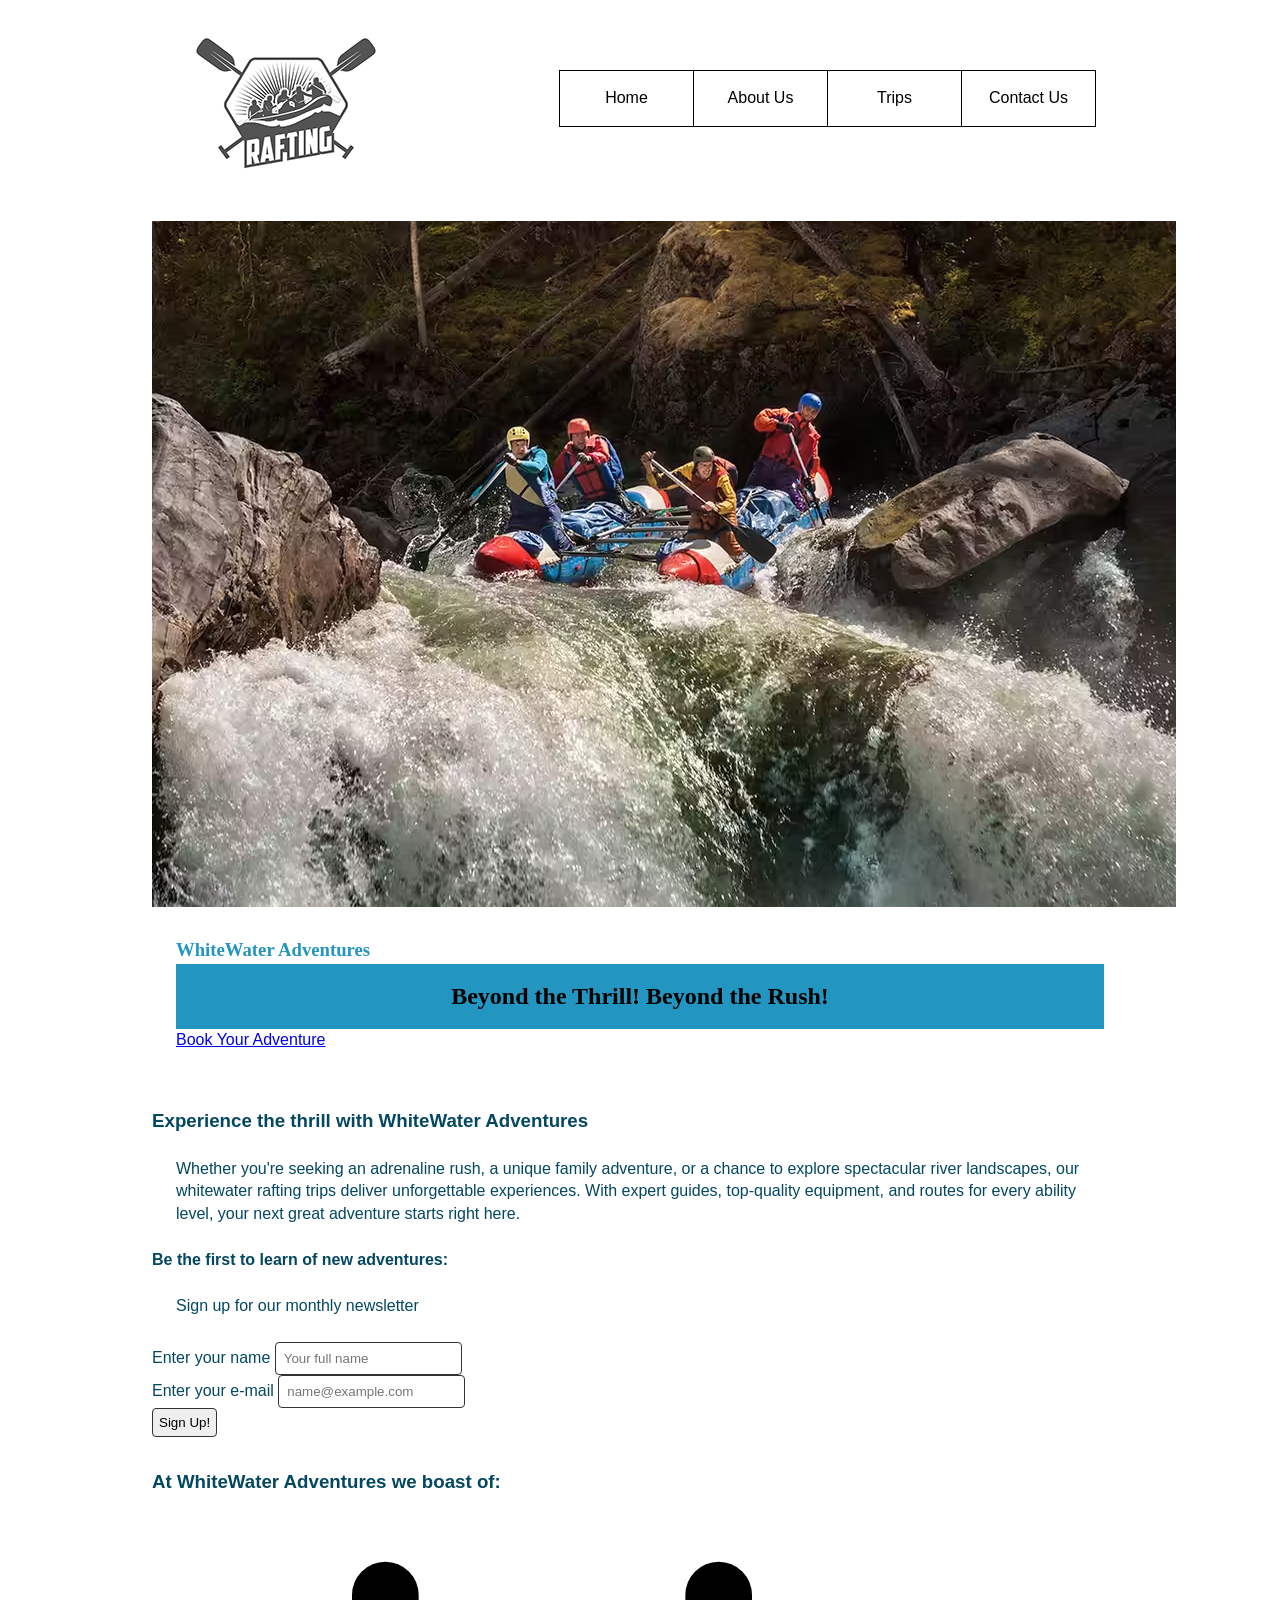
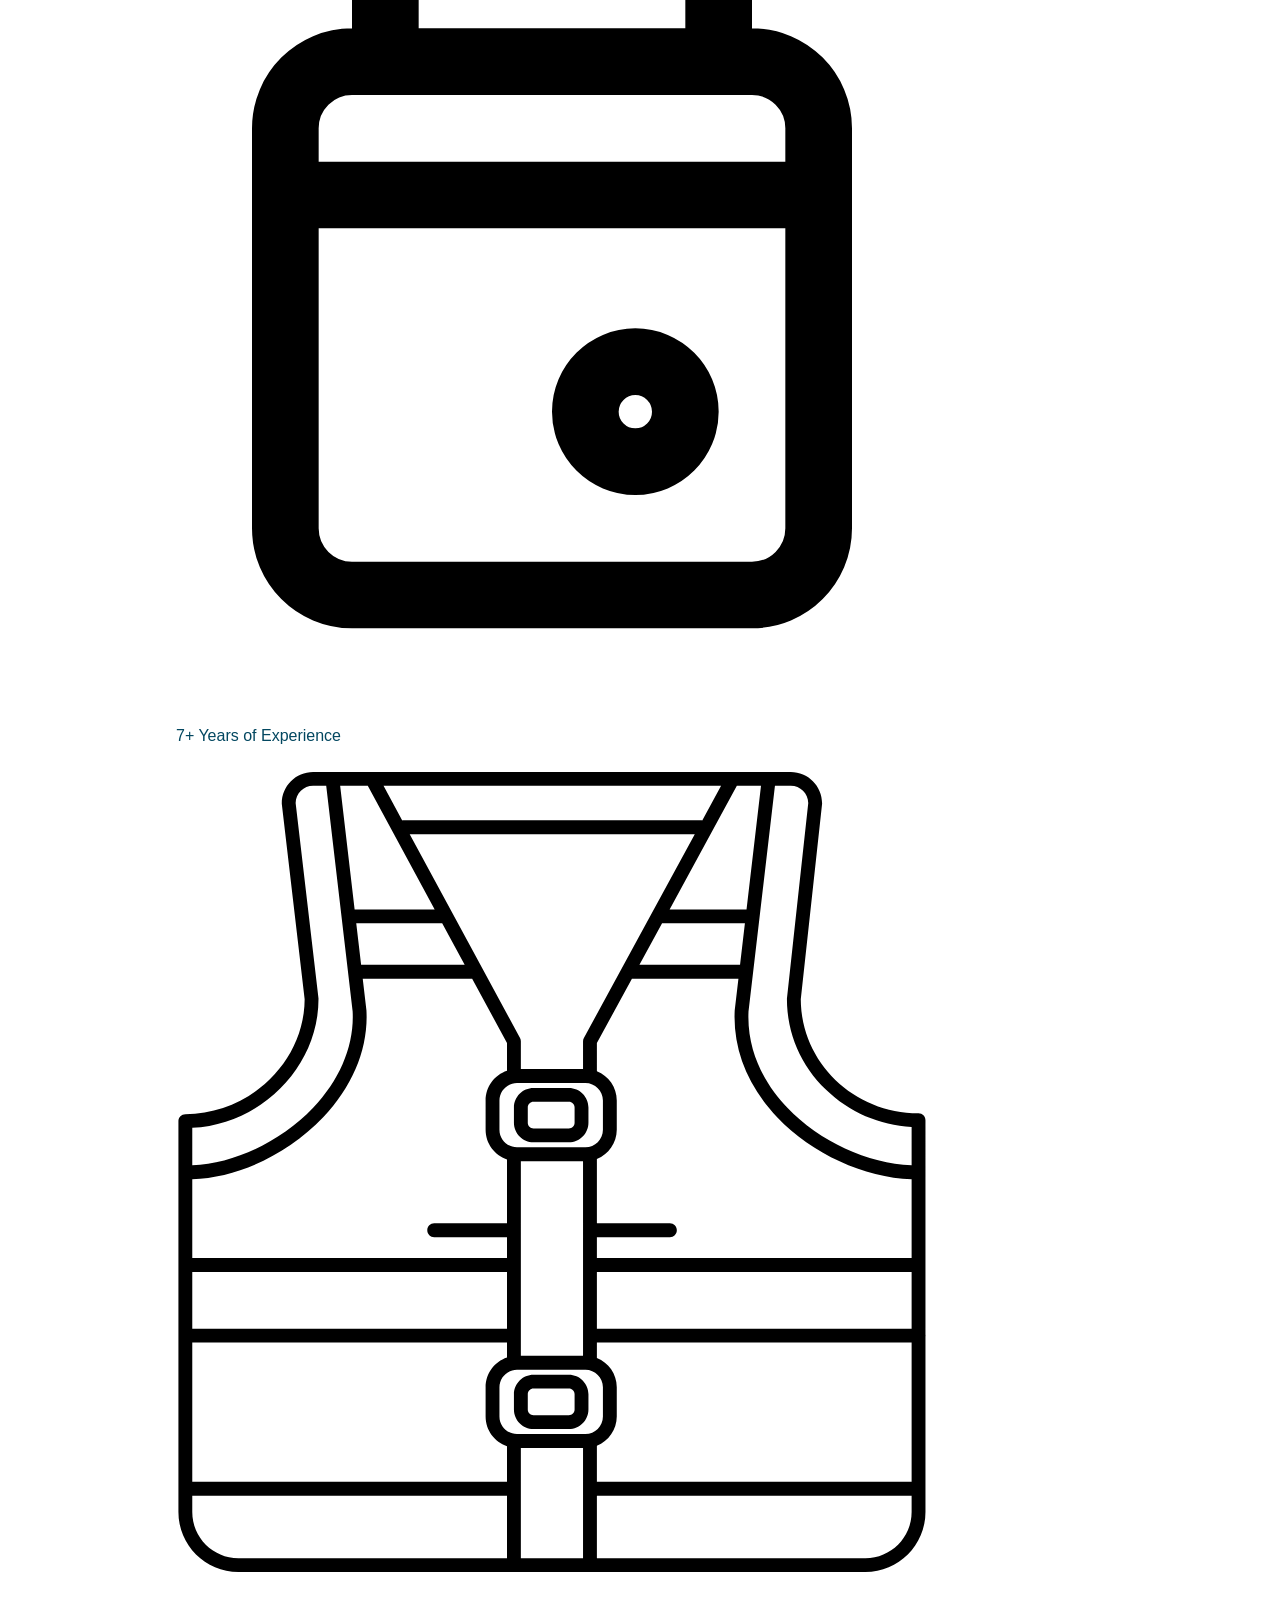
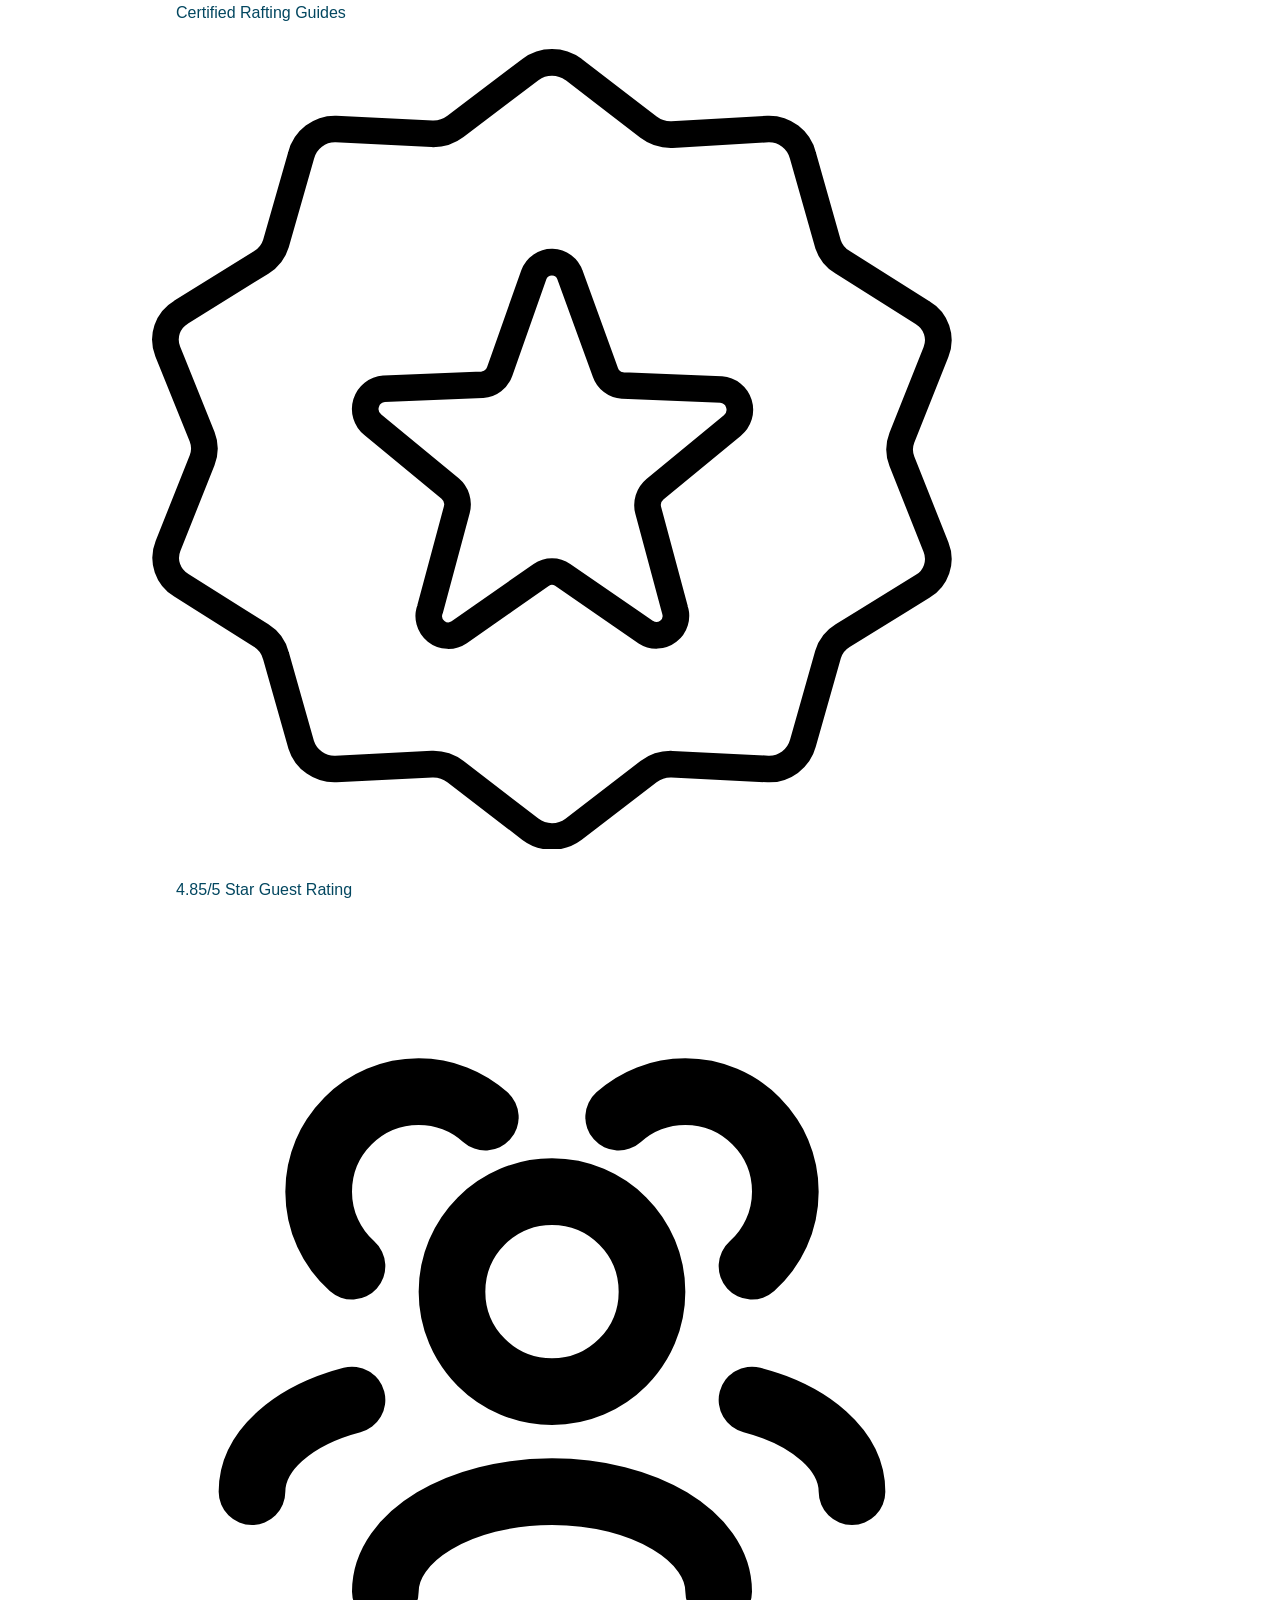
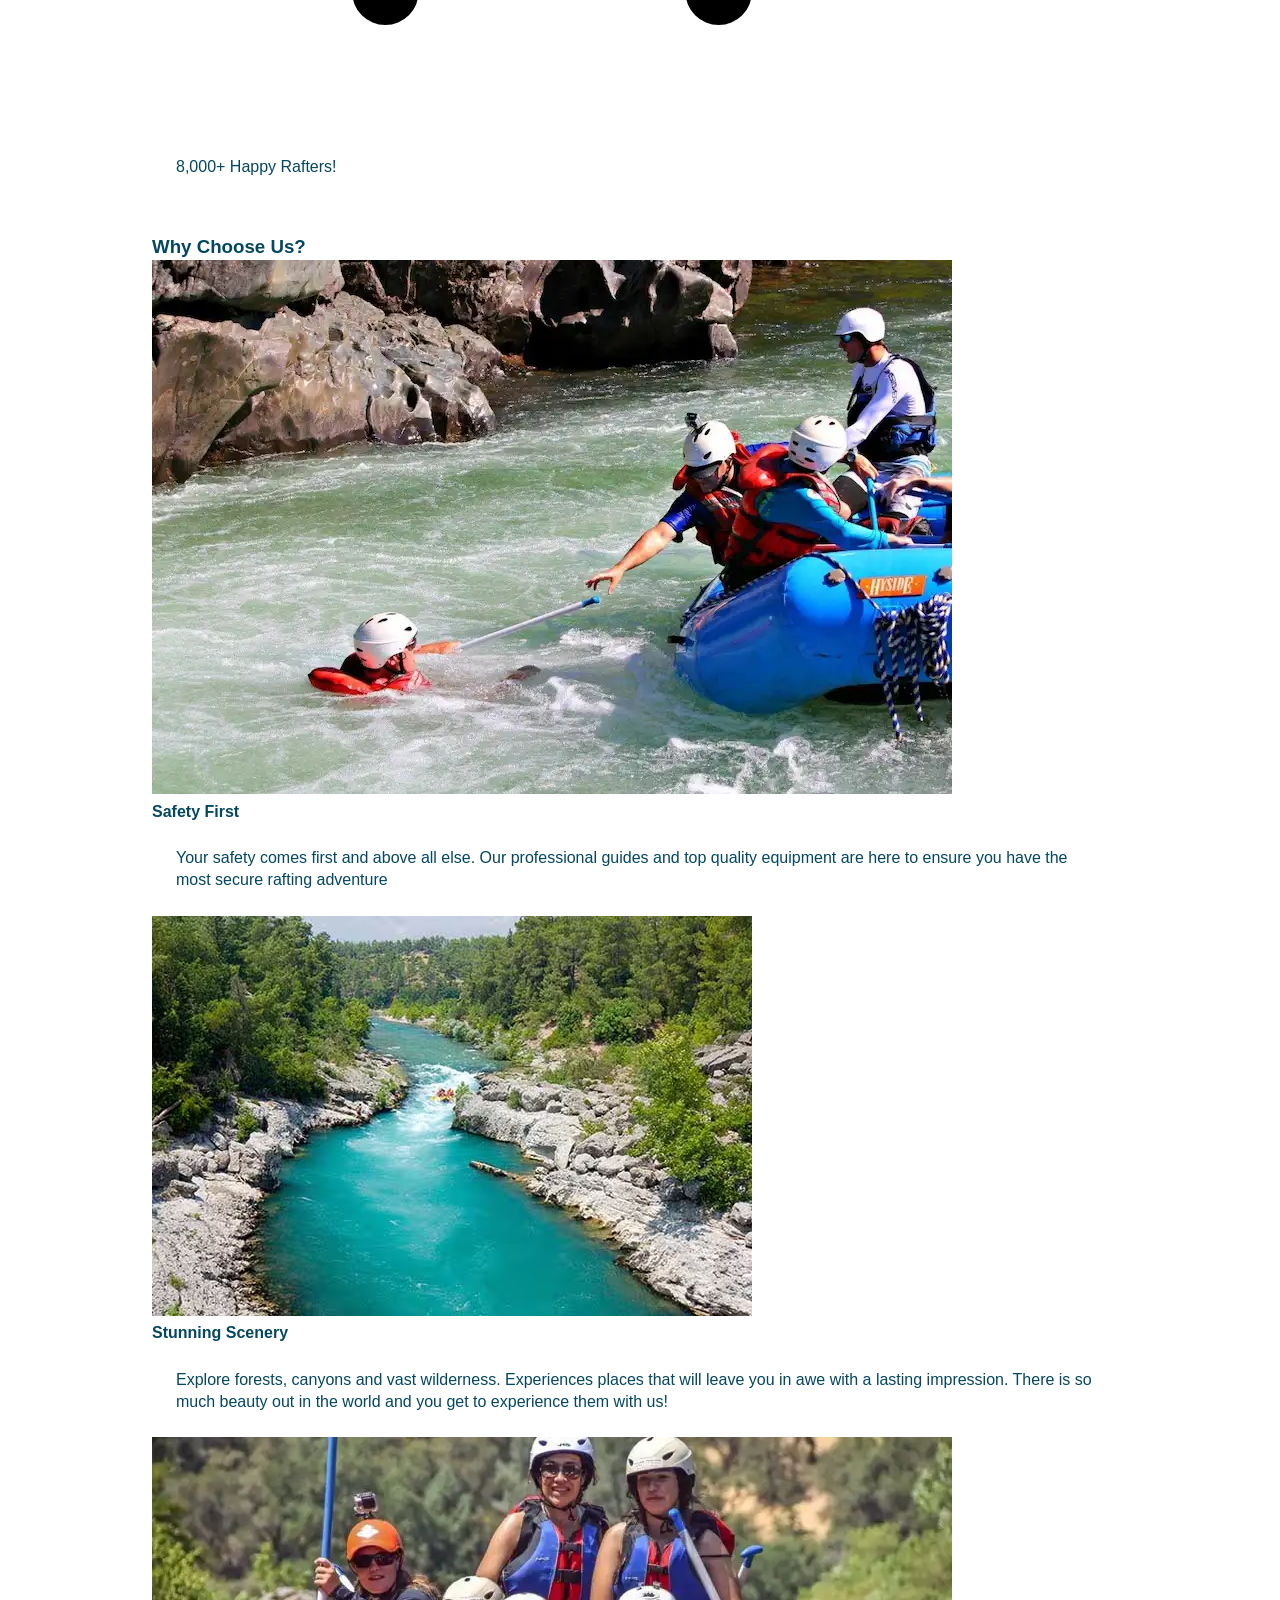
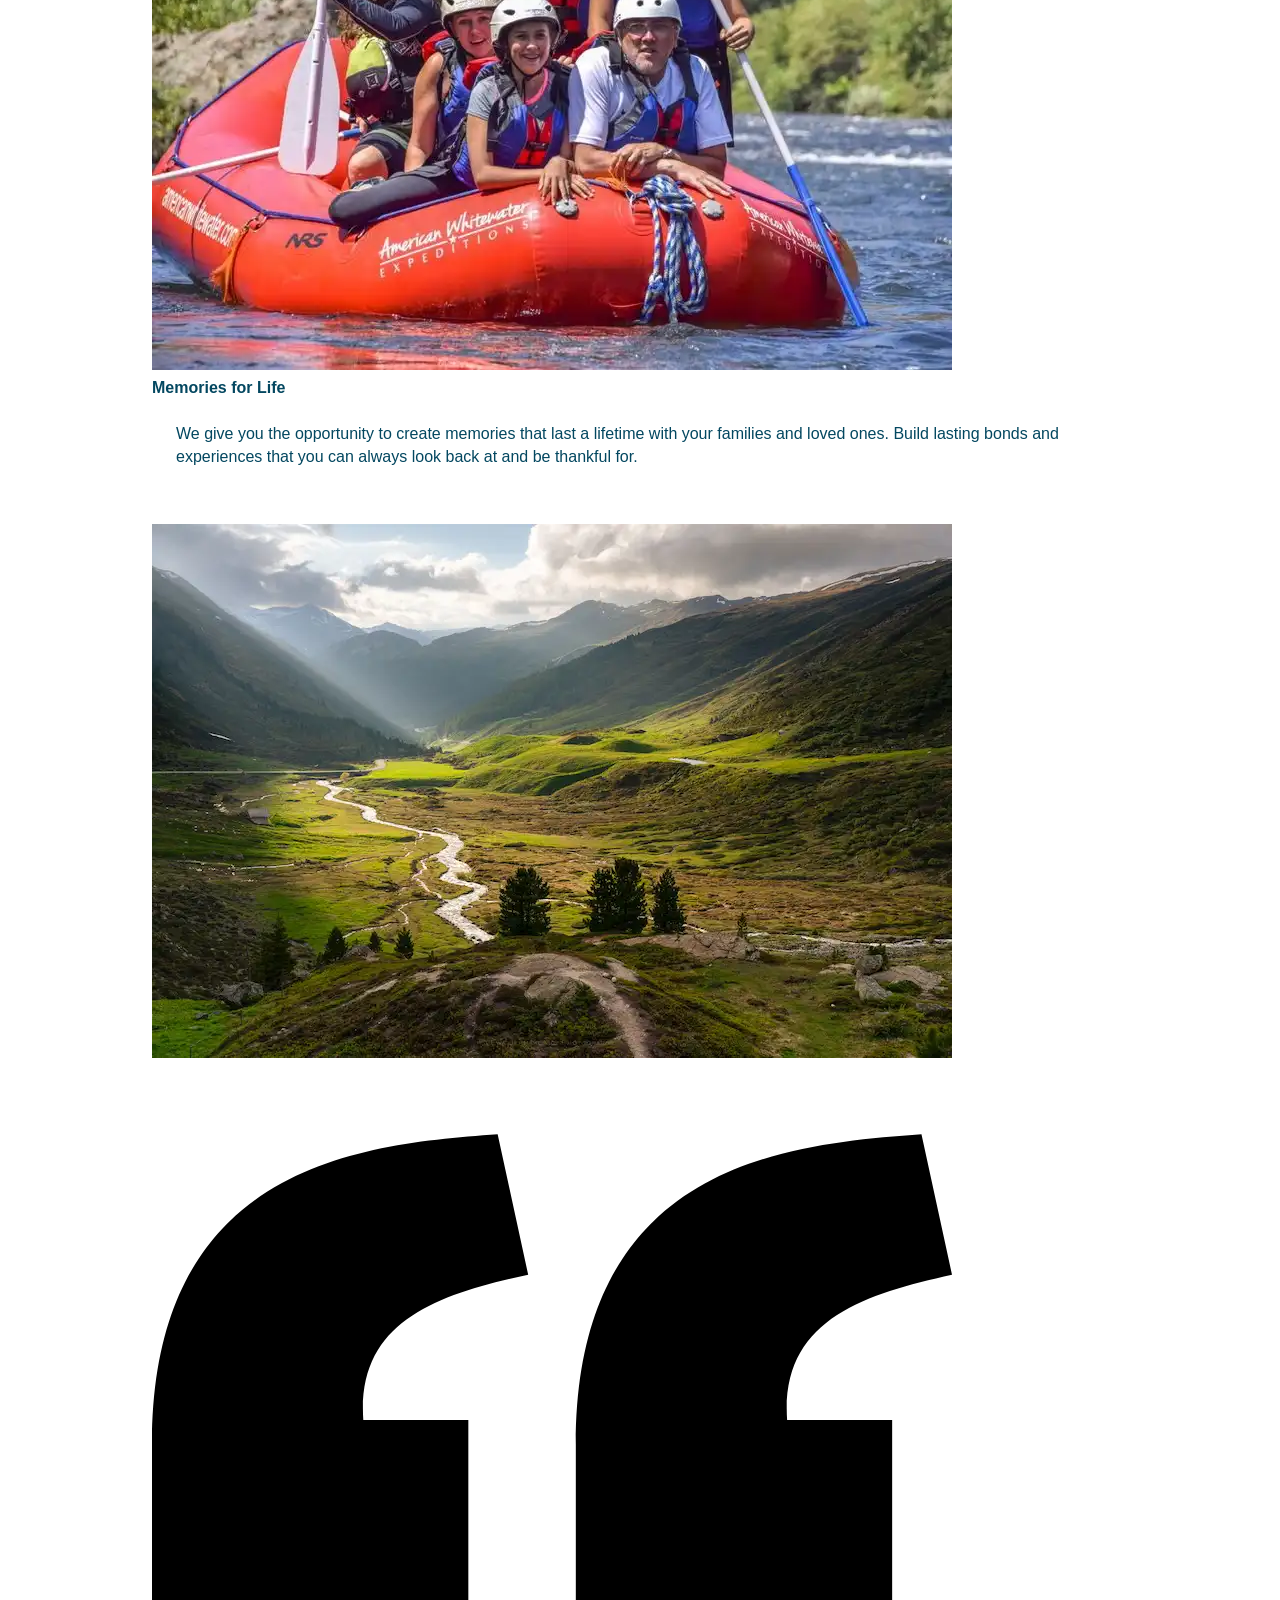
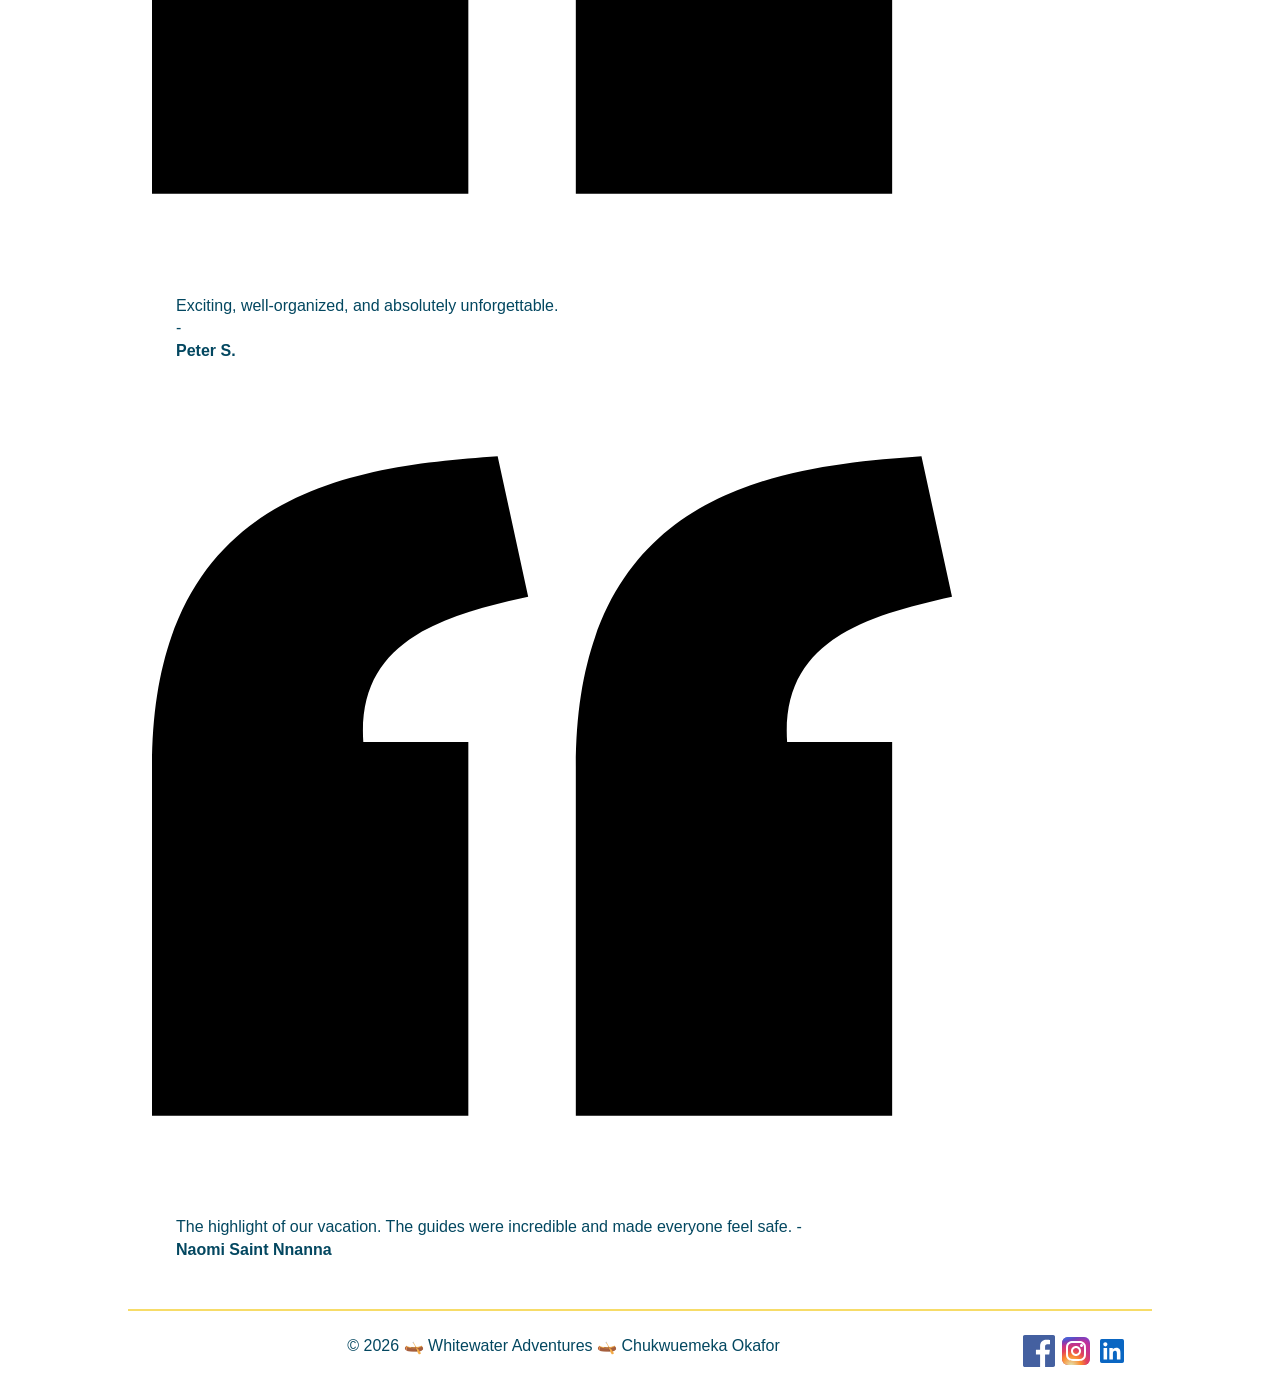
==== wwr/index.html @ 73c64090 "add initial HTML structure for WhiteWater Adventures homepage" ====
<!DOCTYPE html>
<html lang="en">

<head>
    <meta charset="UTF-8">
    <meta name="viewport" content="width=device-width, initial-scale=1.0">
    <title>Home - WhiteWater Adventures</title>
    <meta name="description"
      content="welcome to the official home page for WhiteWater Adventures. The home for thrilling white water trips and expeditions. Learn about us, our trips and contact us soon!">
    <meta name="author" content="Chukwuemeka Tom Okafor">
    <link rel="stylesheet" href="styles/rafting.css">
</head>

<body>
    <header>
        <img src="images/rafting-logo.png" alt="This is the rafting site logo">
        <nav>
            <ul>
                <li><a href="index.html">Home</a>
                </li>
                <li><a href="about.html">About Us</a>
                </li>
                <li><a href="trips.html">Trips</a>
                </li>
                <li><a href="contact.html">Contact Us</a>
                </li>
            </ul>
        </nav>
    </header>
    <main>
        <section class="homepage-hero">
            <img src="images/rafting-hero-image.avif"
              alt="white water rafting image with active participants paddling through active waves">
            <article>
                <h1>WhiteWater Adventures</h1>
                <h2>Beyond the Thrill! Beyond the Rush!</h2>
                <a href="contact.html">Book Your Adventure</a>
            </article>
        </section>
        <section class="intro-content">
            <h3>Experience the thrill with WhiteWater Adventures</h3>
            <p>Whether you're seeking an adrenaline rush, a unique family adventure, or a chance to
                explore
                spectacular river landscapes, our whitewater rafting trips deliver unforgettable
                experiences. With
                expert guides, top-quality equipment, and routes for every ability level, your next
                great adventure
                starts right here.
            </p>
            <h4>Be the first to learn of new adventures:</h4>
            <form class="newsletter-form">
                <p>Sign up for our monthly newsletter</p>
                <div>
                    <label for="name">Enter your name</label>
                    <input type="text" id="name" name="name" placeholder="Your full name" required>
                </div>
                <div>
                    <label for="email">Enter your e-mail</label>
                    <input type="email" name="email" id="email" placeholder="name@example.com"
                      required>
                </div>
                <button type="submit">Sign Up!</button>
            </form>
        </section>
        <section class="credentials">
            <h3>At WhiteWater Adventures we boast of:</h3>
            <div>
                <div>
                    <img src="images/calendar-event-svgrepo-com.svg" alt="calendar event icon">
                    <p>7+ Years of Experience</p>
                </div>
                <div>
                    <img src="images/safety-vesty-svgrepo-com.svg" alt="safety vest icon">
                    <p>Certified Rafting Guides</p>
                </div>
                <div>
                    <img src="images/award-badge-favorite-rating-reward-star-svgrepo-com.svg"
                      alt="award badge icon">
                    <p>4.85/5 Star Guest Rating</p>
                </div>
                <div>
                    <img src="images/users-group-svgrepo-com.svg" alt="users group icon">
                    <p>8,000+ Happy Rafters!</p>
                </div>
            </div>
        </section>
        <section class="choice-pitch">
            <h3>Why Choose Us?</h3>
            <div>
                <figure>
                    <img src="images/whitewater-safety.webp"
                      alt="whitewater rafter being safely pulled from the water">
                    <figcaption>
                        <h4>Safety First</h4>
                        <p>Your safety comes first and above all else. Our professional guides and
                            top quality equipment are here to ensure you have the most secure
                            rafting adventure</p>
                    </figcaption>
                </figure>
                <figure>
                    <img src="images/scenic-whitewater-image.avif"
                      alt="scenic view of a beautiful river with surrounding vegetation and formations">
                    <figcaption>
                        <h4>Stunning Scenery</h4>
                        <p>Explore forests, canyons and vast wilderness. Experiences places that
                            will leave you in awe with a lasting impression. There is so much beauty
                            out in the world and you get to experience them with us!</p>
                    </figcaption>
                </figure>
                <figure class="figure-three">
                    <img src="images/whitewater-group.webp"
                      alt="group image showing happy whitewater adventurers">
                    <figcaption>
                        <h4>Memories for Life</h4>
                        <p>We give you the opportunity to create memories that last a lifetime with
                            your families and loved ones. Build lasting bonds and experiences that
                            you can always look back at and be thankful for.</p>
                    </figcaption>
                </figure>
            </div>
        </section>
        <section class="testimonials">
            <img src="images/scenic-view.webp"
              alt="scenic view of a beautiful landscape with a valley">
            <div class="testimonial-one">
                <img src="images/quotes-svgrepo-com.svg" alt="quotes icon">
                <p>Exciting, well-organized, and absolutely unforgettable. <br> - <br><strong>Peter
                        S.</strong></p>
            </div>
            <div class="testimonial-two">
                <img src="images/quotes-svgrepo-com.svg" alt="quotes icon">
                <p>The highlight of our vacation. The guides were incredible and made everyone feel
                    safe. - <br><strong>Naomi Saint Nnanna</strong></p>
            </div>
        </section>
    </main>
    <footer>
        <p>&copy; 2026 🛶 Whitewater Adventures 🛶 Chukwuemeka Okafor</p>
        <nav class="socialmedia">
            <a href="www.facebook.com"><img src="images/facebook.svg" alt="our facebook page"></a>
            <a href="www.instagram.com"><img src="images/instagram.svg"
                  alt="our Instagram page"></a>
            <a href="www.linkedin.com"><img src="images/linkedin.svg" alt="our LinkedIn page"></a>
        </nav>
    </footer>
</body>

</html>
---- wwr/styles/rafting.css ----
:root {
    --primary-color: #2395c1;
    --secondary-color: #F7DC68;
    --accent-color-1: #F46C3F;
    --acent-color-2: #034760;
    --heading-font: Georgia, 'Times New Roman', Times, serif;
    --body-font: 'Gill Sans', 'Gill Sans MT', Calibri, 'Trebuchet MS', sans-serif
}

* {
    margin: 0;
    padding: 0;
    box-sizing: border-box;
}

body {
    font-family: var(--body-font);
    color: var(--acent-color-2);
    line-height: 1.4;
}

header,
main,
footer {
    max-width: 1024px;
    margin: 0 auto;
}

header {
    display: grid;
    grid-template-columns: .6fr 1fr;
    padding: 1rem 2rem 1rem 3.5rem;
    align-items: center;
    justify-content: center;
}

header nav ul {
    display: flex;
    justify-content: center;
    align-items: center;
    list-style-type: none;
}

header li {
    padding: 1rem;
    border: 1.5px solid rgb(0, 0, 0);
    flex: 1;
    text-align: center;
}

header li:not(:first-child) {
    border-left: 0;
}

header li a {
    text-decoration: none;
    color: #000;
    font-weight: 500;
}

h1,
h2 {
    font-family: var(--heading-font);
    color: var(--primary-color);
}

nav,
p,
section,
article {
    margin: 16px;
    padding: 8px;
}

.socialmedia a {
    text-decoration: none;
}

.hero {
    position: relative;
}

.hero img {
    display: block;
    width: 100%;
    height: auto;
}

.hero h1 {
    position: absolute;
    top: 10%;
    width: 100%;
    padding: 16px;
    text-align: center;
    opacity: 0.8;
    background-color: var(--primary-color);
    color: black;
    text-transform: uppercase;
}

.hero article {
    position: absolute;
    bottom: 5%;
    left: 0%;
    padding: 16px;
    background-color: var(--primary-color);
    opacity: 0.8;
    color: black;
}

.hero article img {
    float: right;
    width: 130px;
    border: 2px solid var(--accent-color-1);
    border-radius: 5px;
    box-shadow: 0px 8px 24px rgba(0, 0, 0, 0.5);

}

h2 {
    background-color: var(--primary-color);
    color: #000;
    padding: 16px;
    text-align: center;
}

footer a {
    display: inline-block;
}

footer a img {
    width: 32px;
}

footer {
    border-top: 2px solid var(--secondary-color);
    display: flex;
}

footer p {
    margin-inline: auto;
}

.history article {
    display: grid;
    grid-template-columns: repeat(3, 1fr);
    justify-content: center;
    align-items: center;
}

.history article img {
    width: 100%;
    height: auto;
}

.figures {
    display: grid;
    place-content: center;
    grid-template-columns: repeat(5, 1fr);
    gap: 3rem;
    margin-block: 1.5rem;
}

.figures img {
    width: 100%;
    height: auto;
    margin-bottom: 12px;
}

.figures figcaption {
    text-align: center;
}

.company-details {
    display: flex;
    flex-direction: column;
    align-items: center;
    text-align: center;
    gap: 8px;
    font-weight: 600;
    margin: 0;
    padding: 0;
}

.company-details h1 {
    color: var(--acent-color-2);
}

.company-details p {
    padding: 0;
    margin: 0;
}

.map-form {
    display: flex;
    gap: 3rem;
    padding: 0;
    margin-inline: 0;
}

.map-form iframe {
    border: 1.5px solid #949292;
    width: 400px;
    height: 340px;
}

.map-form form {
    display: flex;
    flex-direction: column;
    justify-content: space-between;
}

form .row {
    display: grid;
    grid-template-columns: 0.4fr 1fr;
    align-items: center;

    p {
        margin: 0;
        padding: 0;
    }
}

form .column {
    display: flex;
    flex-direction: column;
    gap: 2px;
}

form input,
form textarea {
    padding: 8px;
    border-radius: 4px;
    border: 1.5px solid #333
}

form .radio-block {
    display: flex;
    flex-direction: column;
    gap: 8px;
}

form textarea {
    resize: none;
}

form button {
    padding: 6px;
    border-radius: 4px;
    font-weight: 500;
    border: 1.5px solid #333;
}

.profiles {
    border: 1.5px solid #333;
    border-radius: 5px;
    padding: 1rem;
    margin-top: 2rem;
    margin-inline: 0;
}

.profiles > h2 {
    background-color: transparent;
    padding: 0;
    margin-bottom: 8px;
}

.profiles div {
    display: flex;
    justify-content: space-evenly;
}

.profiles figure {
    display: flex;
    flex-direction: column;
    align-items: center;
    gap: 4px;
}

.profiles figure img {
    width: 200px;
    height: auto;
    border: 1.5px solid #9492923f;
}

.profiles figure figcaption {
    display: flex;
    flex-direction: column;
    text-align: center;
}
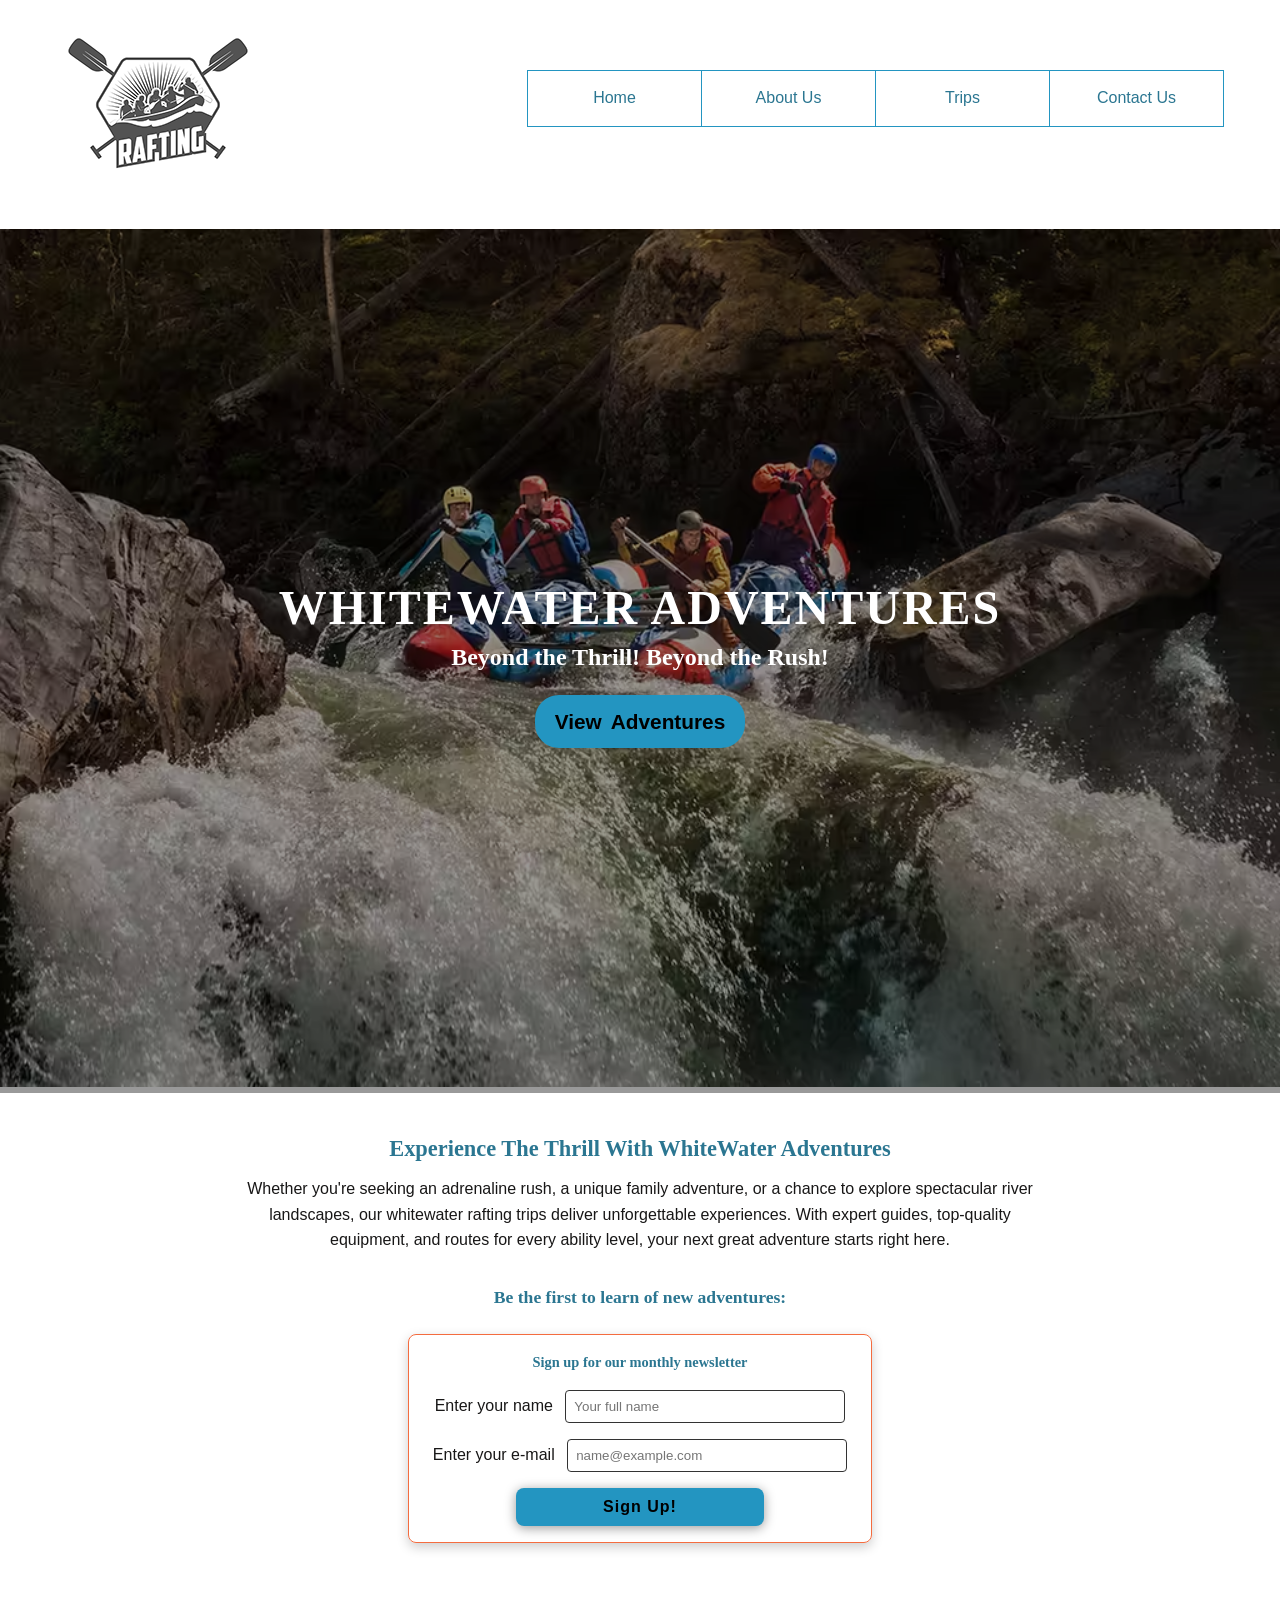
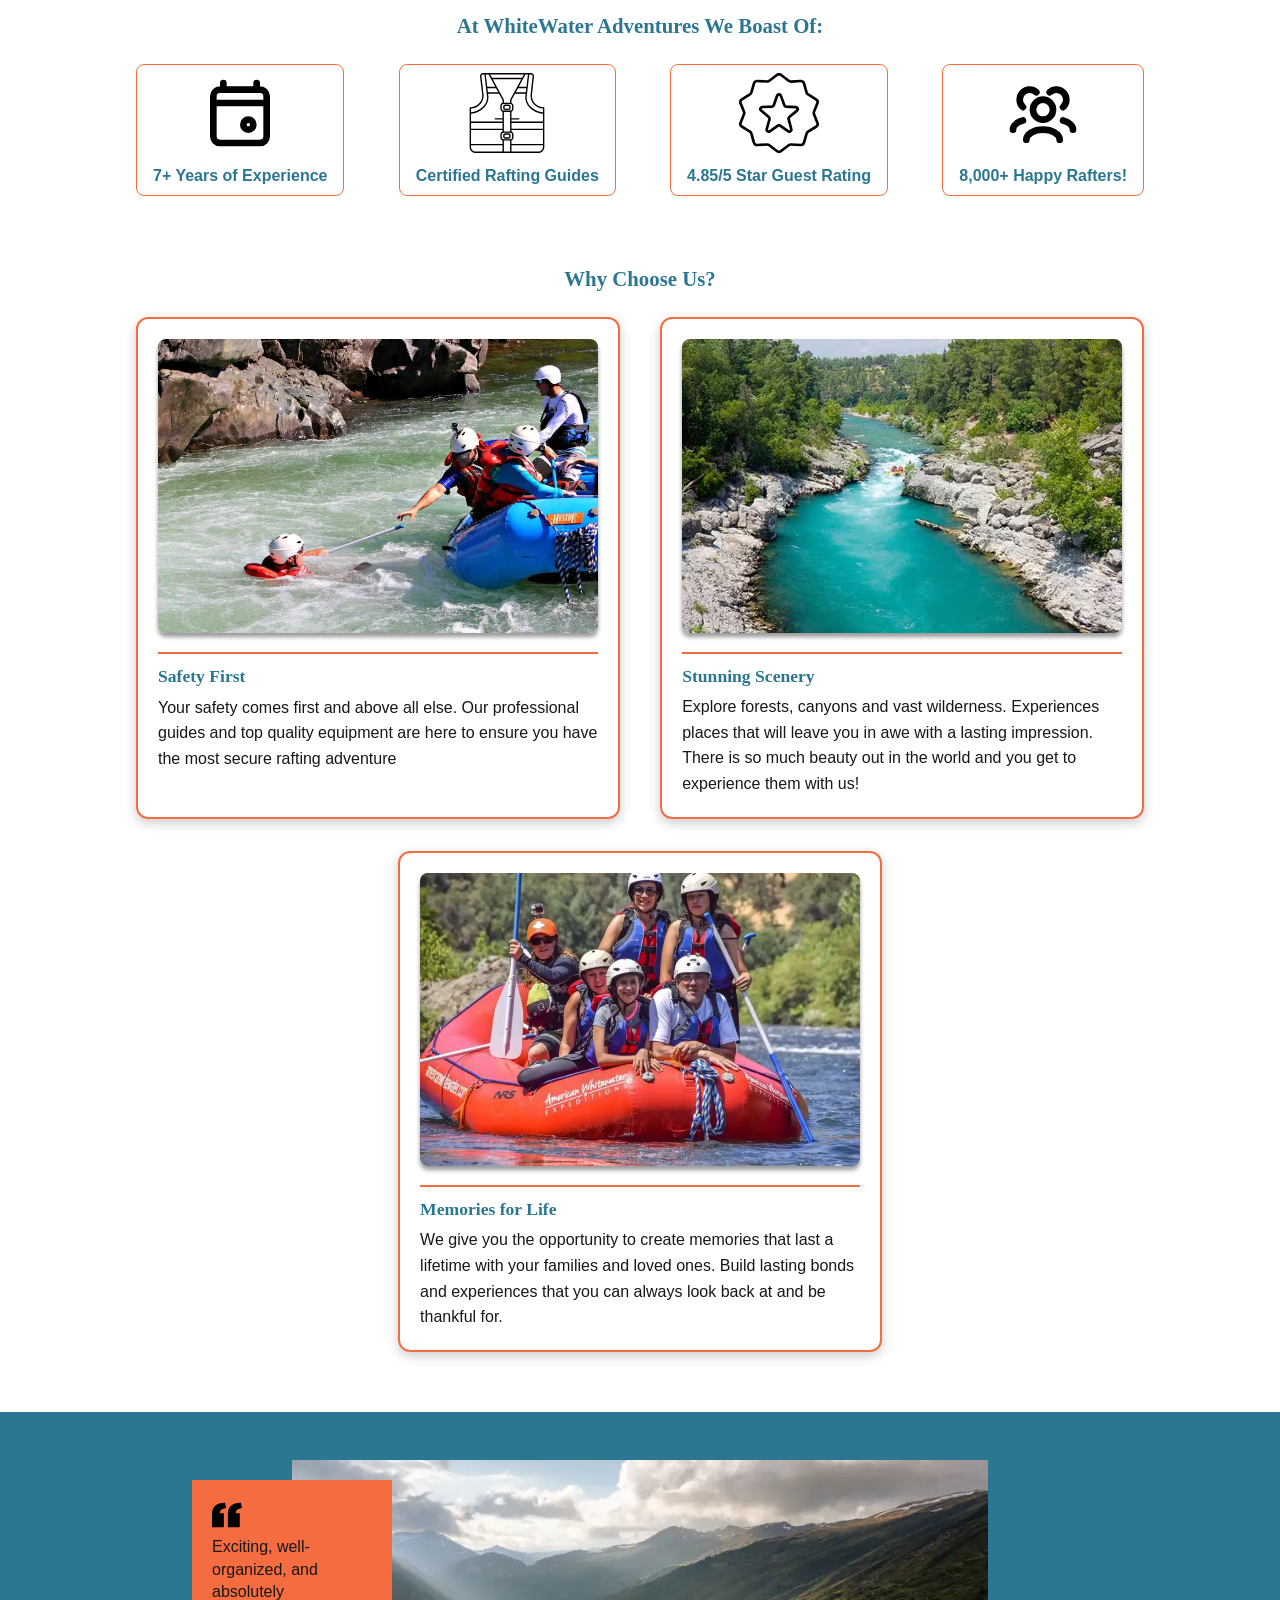
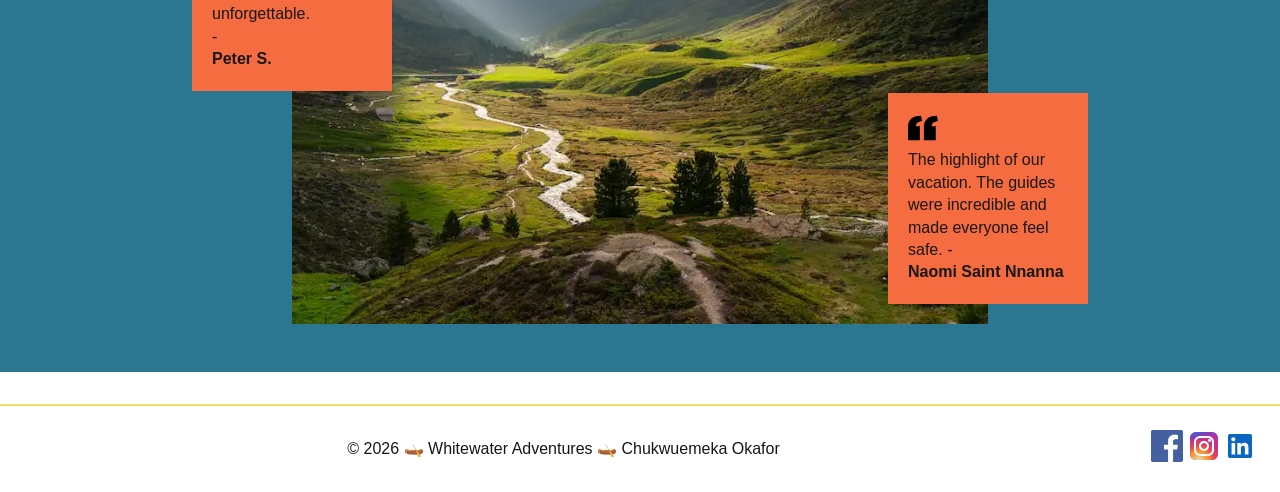
==== commit 79303f43: "update link in article section to direct users to trips page" ====
--- a/wwr/index.html
+++ b/wwr/index.html
@@ -34,7 +34,7 @@
             <article>
                 <h1>WhiteWater Adventures</h1>
                 <h2>Beyond the Thrill! Beyond the Rush!</h2>
-                <a href="contact.html">Book Your Adventure</a>
+                <a href="trips.html">View Adventures</a>
             </article>
         </section>
         <section class="intro-content">
--- a/wwr/styles/rafting.css
+++ b/wwr/styles/rafting.css
@@ -2,7 +2,8 @@
     --primary-color: #2395c1;
     --secondary-color: #F7DC68;
     --accent-color-1: #F46C3F;
-    --acent-color-2: #034760;
+    --acent-color-2: #2b7691;
+    --text-color: #181717;
     --heading-font: Georgia, 'Times New Roman', Times, serif;
     --body-font: 'Gill Sans', 'Gill Sans MT', Calibri, 'Trebuchet MS', sans-serif
 }
@@ -15,15 +16,8 @@
 
 body {
     font-family: var(--body-font);
-    color: var(--acent-color-2);
+    color: var(--text-color);
     line-height: 1.4;
-}
-
-header,
-main,
-footer {
-    max-width: 1024px;
-    margin: 0 auto;
 }
 
 header {
@@ -43,7 +37,7 @@
 
 header li {
     padding: 1rem;
-    border: 1.5px solid rgb(0, 0, 0);
+    border: 1.5px solid var(--primary-color);
     flex: 1;
     text-align: center;
 }
@@ -54,21 +48,28 @@
 
 header li a {
     text-decoration: none;
-    color: #000;
+    color: var(--acent-color-2);
     font-weight: 500;
 }
 
 h1,
-h2 {
+h2,
+h3,
+h4 {
     font-family: var(--heading-font);
-    color: var(--primary-color);
+    /* color: var(--primary-color); */
 }
 
 nav,
-p,
-section,
-article {
+.about-main p,
+.about-main article {
     margin: 16px;
+    padding: 8px;
+}
+
+section {
+    max-width: 1024px;
+    margin: 32px auto;
     padding: 8px;
 }
 
@@ -135,6 +136,7 @@
 footer {
     border-top: 2px solid var(--secondary-color);
     display: flex;
+    align-items: center;
 }
 
 footer p {
@@ -195,7 +197,7 @@
     display: flex;
     gap: 3rem;
     padding: 0;
-    margin-inline: 0;
+    margin-inline: auto;
 }
 
 .map-form iframe {
@@ -256,13 +258,14 @@
     border-radius: 5px;
     padding: 1rem;
     margin-top: 2rem;
-    margin-inline: 0;
+    margin-inline: auto;
 }
 
 .profiles > h2 {
     background-color: transparent;
     padding: 0;
     margin-bottom: 8px;
+    color: var(--acent-color-2);
 }
 
 .profiles div {
@@ -287,4 +290,241 @@
     display: flex;
     flex-direction: column;
     text-align: center;
+}
+
+/* homepage styles */
+
+.homepage-hero {
+    max-width: 100%;
+    padding: 0;
+    position: relative;
+}
+
+.homepage-hero img {
+    width: 100%;
+    height: auto;
+}
+
+.homepage-hero article {
+    position: absolute;
+    left: 0;
+    top: 0;
+    right: 0;
+    bottom: 0;
+    background-color: rgba(0, 0, 0, 0.4);
+    margin: 0;
+    display: flex;
+    flex-direction: column;
+    justify-content: center;
+    align-items: center;
+}
+
+.homepage-hero article h1 {
+    color: white;
+    text-transform: uppercase;
+    font-size: 3rem;
+    letter-spacing: 2px;
+}
+
+.homepage-hero article h2 {
+    background-color: transparent;
+    color: white;
+    font-size: 1.5rem;
+    padding: 0;
+}
+
+.homepage-hero article a {
+    text-decoration: none;
+    font-size: 1.3rem;
+    color: black;
+    background-color: var(--primary-color);
+    padding: 12px 20px;
+    border-radius: 24px;
+    font-weight: 600;
+    word-spacing: 4px;
+    margin-top: 20px;
+}
+
+.intro-content {
+    text-align: center;
+    margin-top: 16px;
+    display: flex;
+    flex-direction: column;
+    align-items: center;
+}
+
+.intro-content h3 {
+    font-size: 1.4rem;
+    color: var(--acent-color-2);
+    text-transform: capitalize;
+    margin-bottom: 12px;
+}
+
+.intro-content p {
+    line-height: 1.6;
+    max-width: 800px;
+    margin-bottom: 16px;
+}
+
+.intro-content h4 {
+    color: var(--acent-color-2);
+    font-size: 1.1rem;
+    margin: 16px;
+}
+
+.intro-content form {
+    border: 1.5px solid var(--accent-color-1);
+    padding: 16px 24px;
+    margin-top: 8px;
+    display: flex;
+    flex-direction: column;
+    border-radius: 8px;
+    box-shadow: 0px 4px 12px rgba(0, 0, 0, 0.2);
+    gap: 16px;
+    align-items: center;
+}
+
+.intro-content form p {
+    color: var(--acent-color-2);
+    font-size: 0.9rem;
+    font-weight: 600;
+    font-family: var(--heading-font);
+    margin: 0;
+}
+
+.intro-content input {
+    width: 280px;
+    margin-left: 8px;
+}
+
+.intro-content button {
+    background-color: var(--primary-color);
+    color: black;
+    font-weight: 600;
+    border: none;
+    outline: none;
+    font-family: var(--body-font);
+    padding-block: 10px;
+    font-size: 1rem;
+    letter-spacing: 1px;
+    width: 60%;
+    border-radius: 8px;
+    box-shadow: 0px 2px 12px rgba(0, 0, 0, 0.4);
+}
+
+.credentials {
+    margin-block: 52px;
+    display: flex;
+    flex-direction: column;
+    align-items: center;
+    justify-content: center;
+    gap: 24px;
+}
+
+.credentials > div {
+    width: 100%;
+    display: flex;
+    justify-content: space-between;
+    align-items: center;
+}
+
+.credentials h3,
+.choice-pitch h3 {
+    font-size: 1.3rem;
+    color: var(--acent-color-2);
+    text-transform: capitalize;
+    text-align: center;
+}
+
+.credentials > div > div {
+    display: flex;
+    flex-direction: column;
+    align-items: center;
+    gap: 12px;
+    color: var(--acent-color-2);
+    font-weight: 600;
+    border: 1.5px solid var(--accent-color-1);
+    border-radius: 8px;
+    padding: 8px 16px;
+}
+
+.credentials img {
+    height: 80px;
+}
+
+.choice-pitch {
+    margin-top: 20px;
+}
+
+.choice-pitch > div {
+    margin-top: 24px;
+    display: flex;
+    justify-content: space-between;
+    align-items: stretch;
+    flex-wrap: wrap;
+    gap: 2rem;
+}
+
+.choice-pitch figure {
+    width: 48%;
+    border: 2px solid var(--accent-color-1);
+    padding: 20px;
+    border-radius: 12px;
+    box-shadow: 0px 4px 12px rgba(0, 0, 0, 0.2);
+    line-height: 1.6;
+}
+
+.choice-pitch img {
+    width: 100%;
+    margin-bottom: 12px;
+    border-radius: 8px;
+    box-shadow: 0px 4px 4px rgba(0, 0, 0, 0.4);
+}
+
+.figure-three {
+    margin-inline: auto;
+}
+
+figcaption h4 {
+    color: var(--acent-color-2);
+    font-size: 1.1rem;
+    margin-bottom: 4px;
+    border-top: 2px solid var(--accent-color-1);
+    padding-top: 8px;
+}
+
+.testimonials {
+    max-width: 100%;
+    background-color: var(--acent-color-2);
+    margin-top: 52px;
+    position: relative;
+    display: flex;
+    justify-content: center;
+    align-items: center;
+    padding-block: 48px;
+}
+
+.testimonials > img {
+    width: 55%;
+}
+
+.testimonials div {
+    width: 200px;
+    background-color: var(--accent-color-1);
+    padding: 20px;
+    position: absolute;
+}
+
+.testimonials div img {
+    width: 30px;
+}
+
+.testimonial-one {
+    top: 68px;
+    left: 15%;
+}
+
+.testimonial-two {
+    bottom: 68px;
+    right: 15%;
 }
